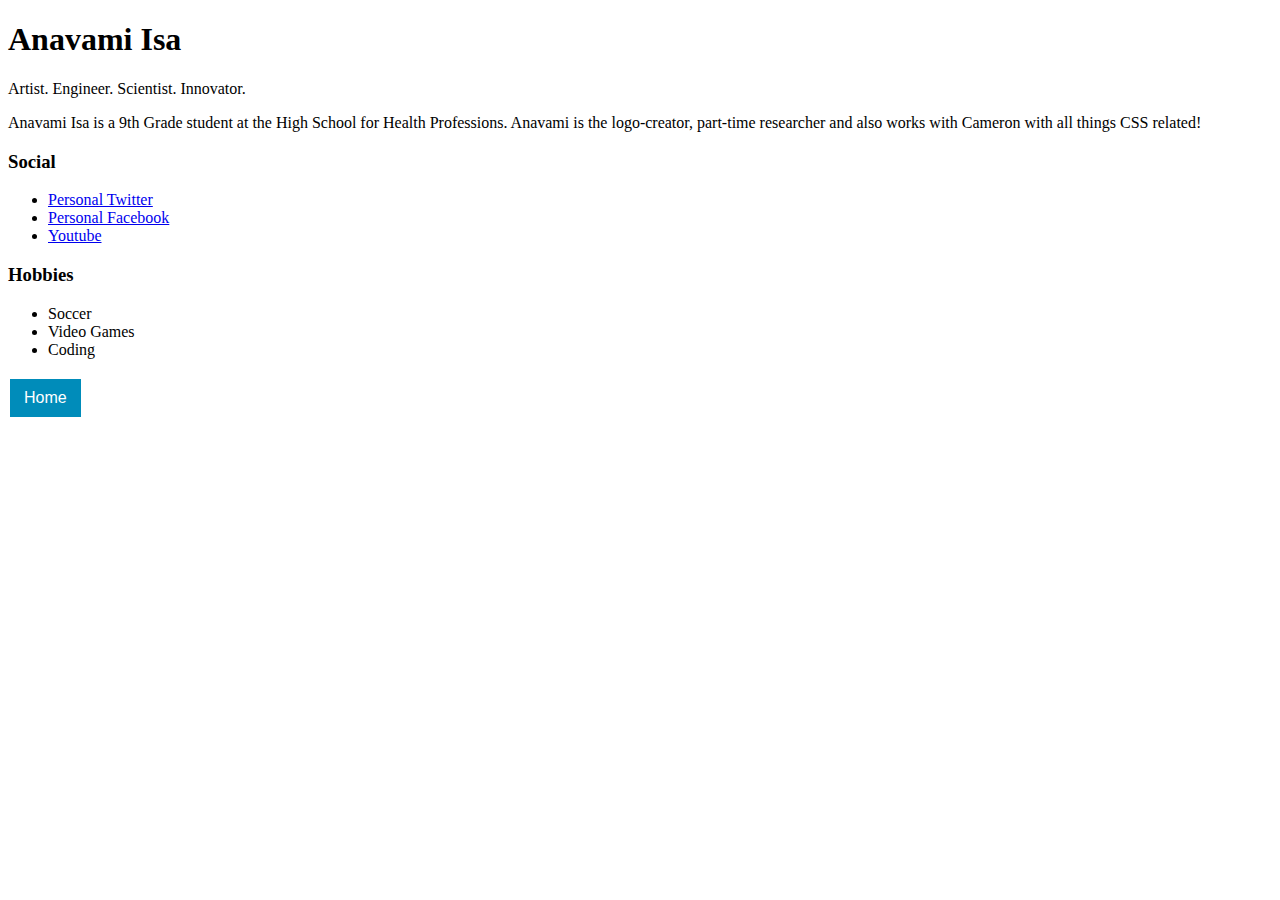
==== Anavami.html @ 99c7a8b4 "Update Anavami.html" ====
<!DOCTYPE html>
<html lang="en-US">

<head>
<link rel="icon" href="https://lh3.googleusercontent.com/-T-ouPHSaeWU/Wo4RZJ8AVdI/AAAAAAAAAD4/PfGFXFCYKAQlNQBEPDjI93eOur0xEZG2QCEwYBhgL/w140-h140-p/cca.png" sizes="16x16">

	<meta charset="UTF-8" />
	<meta http-equiv="X-UA-Compatible" content="IE=edge" />

	<!-- SEO -->
	<title> Anavami Isa </title>
	<meta name="description" content="Split is a centrally-divided layout for a professional online presence with a big image or video left with alongside content." />
	<meta name="robots" content="index, follow" />
	<meta name="referrer" content="always" />

	<!-- Social & Open Graph -->
	<meta property="og:title" content="Split - HTML Template Demo" />
	<meta property="og:description" content="Split is a centrally-divided layout for a professional online presence with a big image or video left with alongside content." />
	<meta property="og:image" content="https://pbs.twimg.com/profile_images/966458686540517377/M-vXSwjw_400x400.jpg"> <!-- include your hosted image full URL -->
	<meta property="og:url" content="https://demo.onepagelove.com/fullsingle-html/split/" />
	<meta name="twitter:title" content="Split - HTML Template Demo" >
	<meta name="twitter:description" content="Split is a centrally-divided layout for a professional online presence with a big image or video left with alongside content." />
	<meta name="twitter:image" content="" /> <!-- include your hosted image full URL -->
	<meta name="twitter:card" content="summary_large_image" />
	<meta name="twitter:site" content="@onepagelove" />
	<meta name="twitter:creator" content="@robhope" />

	<!-- Favicon -->
	<link rel="icon" type="image/png" href="Anavami.jpg" sizes="32x32">

	<!-- Styles -->
	<link rel='stylesheet' href='Anavami/assets/css/split.css' type='text/css' media='screen' />
	<meta name="viewport" content="width=device-width,initial-scale=1" />

</head>

<body id="fullsingle" class="page-template-page-fullsingle-split">

<div class="fs-split">

	<!-- Image Side -->
	<div class="split-image">

	</div>
	<style>
		.button5 {background-color: #008CBA;
  border: none;
    color: white;
    padding: 10px 14px;
    text-align: center;
    text-decoration: none;
    display: inline-block;
    font-size: 16px;
    margin: 4px 2px;
    transition: all 0.5s;
    cursor: pointer;} /* Blue Buttons*/
    .button5:hover {
      background-color:#005a77
    }
	</style>

	<!-- Content Side -->
	<div class="split-content">

		<div class="split-content-vertically-center">

			<div class="split-intro">

				<h1>Anavami Isa</h1>

				<span class="tagline">Artist. Engineer. Scientist. Innovator. </span>

			</div>

			<div class="split-bio">

				<p>  Anavami Isa is a 9th Grade student at the High School for Health Professions. Anavami is the logo-creator, part-time researcher and also works with Cameron with all things CSS related!</p>

			</div>

			<div class="split-lists">

				<div class="split-list">

					<h3>Social</h3>

					<ul>
						<li><a href="https://twitter.com/Anavami_Isa">Personal Twitter</a></li>
						<li><a href="https://www.facebook.com/profile.php?id=100009813225975">Personal Facebook</a></li>
						<li><a href="https://www.youtube.com/channel/UCrx-eN9YCGhoeTnEQktovnw">Youtube</a></li>
					</ul>

				</div>

				<div class="split-list">

					<h3>Hobbies</h3>

					<ul>
						<li>Soccer</li>
						<li>Video Games</li>
						<li>Coding</li>
					</ul>

				</div>

			</div>



		</div>

	</div>

</div>
	<form action="index2.html">
  <button type="submit" class="button button5"style="vertical-align:middle">Home</button>
  </form>

</body>
</html>
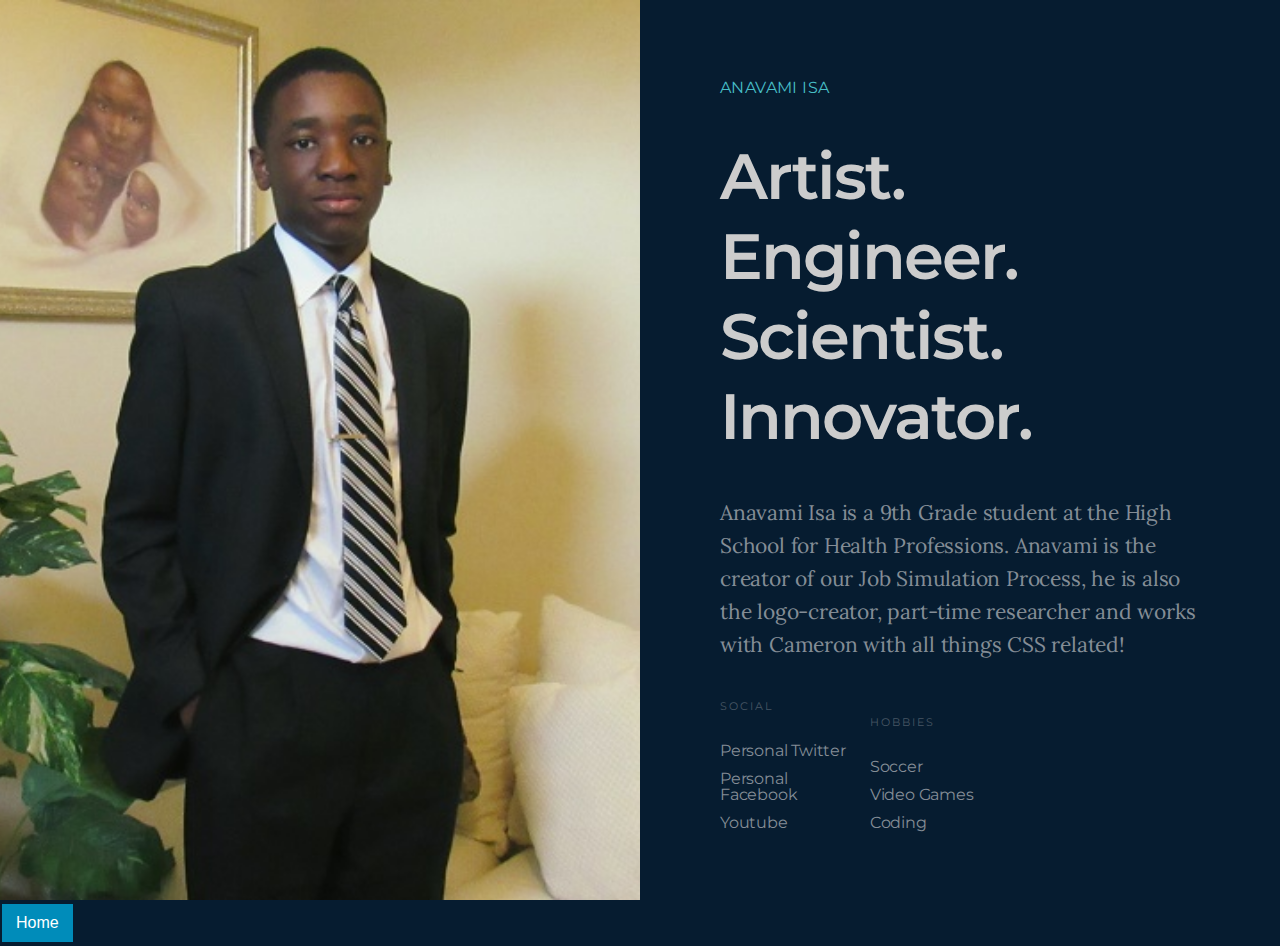
==== commit 98e9eeef: "Update Anavami.html" ====
--- a/Anavami.html
+++ b/Anavami.html
@@ -74,7 +74,7 @@
 
 			<div class="split-bio">
 
-				<p>  Anavami Isa is a 9th Grade student at the High School for Health Professions. Anavami is the logo-creator, part-time researcher and also works with Cameron with all things CSS related!</p>
+				<p>  Anavami Isa is a 9th Grade student at the High School for Health Professions. Anavami is the creator of our Job Simulation Process, he is also the logo-creator, part-time researcher and works with Cameron with all things CSS related!</p>
 
 			</div>
 
--- a/Anavami/assets/css/split.css
+++ b/Anavami/assets/css/split.css
@@ -0,0 +1,274 @@
+/*
+Template Name: Split
+Author: One Page Love
+Author URI: https://onepagelove.com
+Template URI: https://onepagelove.com/split
+Description: Split is a centrally-divided layout for a professional online presence with a big image or video left with alongside content.
+*/
+/* -- CSS Reset -- */
+@import url("https://fonts.googleapis.com/css?family=Montserrat:400,600");
+@import url("https://fonts.googleapis.com/css?family=Lora");
+html, body, div, span, applet, object, iframe,
+h1, h2, h3, h4, h5, h6, p, blockquote, pre,
+a, abbr, acronym, address, big, cite, code,
+del, dfn, em, img, ins, kbd, q, s, samp,
+small, strike, strong, sub, sup, tt, var,
+b, u, i, center,
+dl, dt, dd, ol, ul, li,
+fieldset, form, label, legend,
+table, caption, tbody, tfoot, thead, tr, th, td,
+article, aside, canvas, details, embed,
+figure, figcaption, footer, header, hgroup,
+menu, nav, output, ruby, section, summary,
+time, mark, audio, video {
+  margin: 0;
+  padding: 0;
+  border: 0;
+  font-size: 100%;
+  font: inherit;
+  vertical-align: baseline; }
+
+article, aside, details, figcaption, figure,
+footer, header, hgroup, menu, nav, section {
+  display: block; }
+
+body {
+  line-height: 1; }
+
+ol, ul {
+  list-style: none; }
+
+blockquote, q {
+  quotes: none; }
+
+blockquote:before, blockquote:after,
+q:before, q:after {
+  content: '';
+  content: none; }
+
+table {
+  border-collapse: collapse;
+  border-spacing: 0; }
+
+* {
+  -webkit-font-smoothing: antialiased;
+  -moz-osx-font-smoothing: grayscale;
+  text-rendering: optimizeLegibility;
+  -moz-font-feature-settings: "liga" on;
+  margin: 0; }
+
+img.alignright {
+  float: right; }
+
+img.alignleft {
+  float: left; }
+
+img.aligncenter {
+  clear: both;
+  display: block;
+  margin-right: auto;
+  margin-left: auto; }
+
+body {
+  background-color: #FFFFFF;
+  border-style: none; }
+
+body,
+p,
+a,
+a:hover {
+  color: #000000; }
+
+a,
+a:hover {
+  text-decoration: none;
+  border: none;
+  border-style: none;
+  box-shadow: none; }
+
+/* -- Content -- */
+@-webkit-keyframes fadein {
+  from {
+    opacity: 0; }
+  to {
+    opacity: 1; } }
+@keyframes fadein {
+  from {
+    opacity: 0; }
+  to {
+    opacity: 1; } }
+
+html {
+  background-color: #061C30; }
+
+body.page-template-page-fullsingle-split {
+  background-color: #061C30;
+  font-family: 'Montserrat', sans-serif;
+  font-weight: 400;
+  font-size: 21px;
+  line-height: 33px;
+  letter-spacing: -0.2px;
+  color: #848d96;
+  -webkit-animation: fadein 2s;
+          animation: fadein 2s; }
+  body.page-template-page-fullsingle-split p {
+    color: #848d96; }
+
+.fs-split {
+  width: 100vw;
+  height: 100vh;
+  display: -webkit-box;
+  display: -ms-flexbox;
+  display: flex; }
+  @media (max-width: 800px) {
+    .fs-split {
+      height: auto;
+      -ms-flex-wrap: wrap;
+          flex-wrap: wrap; } }
+  .fs-split .split-image {
+    width: 50%;
+    height: 100vh;
+    background-image: url("Anavami_1.jpg");
+    background-position: center center;
+    background-size: cover; }
+    @media (max-width: 800px) {
+      .fs-split .split-image {
+        height: 80vh;
+        width: 100%; } }
+  .fs-split .split-content {
+    width: 50%;
+    min-height: 100vh;
+    display: -webkit-box;
+    display: -ms-flexbox;
+    display: flex;
+    -webkit-box-align: center;
+        -ms-flex-align: center;
+            align-items: center;
+    -webkit-box-pack: center;
+        -ms-flex-pack: center;
+            justify-content: center;
+    overflow: auto; }
+    @media (max-width: 800px) {
+      .fs-split .split-content {
+        width: 100%;
+        height: auto; } }
+    .fs-split .split-content .split-content-vertically-center {
+      padding: 80px;
+      max-width: 640px;
+      margin-top: auto;
+      margin-bottom: auto; }
+      @media (max-width: 1200px) {
+        .fs-split .split-content .split-content-vertically-center {
+          padding: 60px; } }
+      @media (max-width: 800px) {
+        .fs-split .split-content .split-content-vertically-center {
+          padding: 40px; } }
+
+.split-intro {
+  font-weight: 600;
+  font-size: 64px;
+  line-height: 80px;
+  letter-spacing: -2px; }
+  .split-intro h1 {
+    font-weight: 400;
+    text-transform: uppercase;
+    font-size: 16px;
+    line-height: 16px;
+    margin-bottom: 40px;
+    letter-spacing: 0.4px;
+    color: #47bec7; }
+  .split-intro .tagline {
+    color: #CCCCCC; }
+
+.split-bio {
+  padding: 40px 0 40px 0;
+  font-family: 'Lora', serif; }
+  @media (max-width: 1200px) {
+    .split-bio {
+      padding: 30px 0; } }
+  @media (max-width: 800px) {
+    .split-bio {
+      padding: 20px 0; } }
+  .split-bio p {
+    color: #848d96; }
+  .split-bio a {
+    color: #848d96;
+    transition-duration: 0.5s;
+    border-bottom: 1px dotted #848d96; }
+    .split-bio a:hover {
+      color: #CA486d;
+      transition-duration: 0.1s;
+      border-bottom: 1px dotted #CA486d; }
+
+.split-lists .split-list {
+  width: 30%;
+  display: inline-block;
+  margin-bottom: 40px; }
+  @media (max-width: 500px) {
+    .split-lists .split-list {
+      width: 90%; } }
+  .split-lists .split-list h3 {
+    font-weight: 400;
+    text-transform: uppercase;
+    font-size: 11px;
+    line-height: 11px;
+    margin-bottom: 31px;
+    color: #848d96;
+    letter-spacing: 2px;
+    opacity: 0.5; }
+  .split-lists .split-list ul li {
+    font-size: 16px;
+    line-height: 16px;
+    margin-bottom: 12px; }
+    .split-lists .split-list ul li a {
+      color: #848d96;
+      transition-duration: 0.5s; }
+      .split-lists .split-list ul li a:hover {
+        color: #CA486d;
+        transition-duration: 0.1s; }
+
+.split-credit {
+  opacity: 0.4; }
+  .split-credit p {
+    font-size: 12px;
+    line-height: 14px; }
+    .split-credit p a {
+      color: #848d96; }
+
+.split-video {
+  overflow: hidden;
+  position: relative; }
+
+.video-wrap {
+  position: absolute;
+  top: 50%;
+  left: 50%;
+  -webkit-transform: translate(-50%, -50%);
+          transform: translate(-50%, -50%); }
+
+.video-container {
+  position: relative;
+  overflow: hidden;
+  height: 56.25vw;
+  width: 100vw; }
+  @media (max-aspect-ratio: 16 / 9) {
+    .video-container {
+      height: 100vh;
+      width: 177.7777777778vh; } }
+
+.video-container iframe,
+.video-container object,
+.video-container embed {
+  position: absolute;
+  top: 0;
+  left: 0;
+  width: 100%;
+  height: 100%; }
+
+video.video {
+  -o-object-fit: cover;
+     object-fit: cover;
+  -o-object-position: 50% 50%;
+     object-position: 50% 50%;
+  width: 100%;
+  height: 100%; }
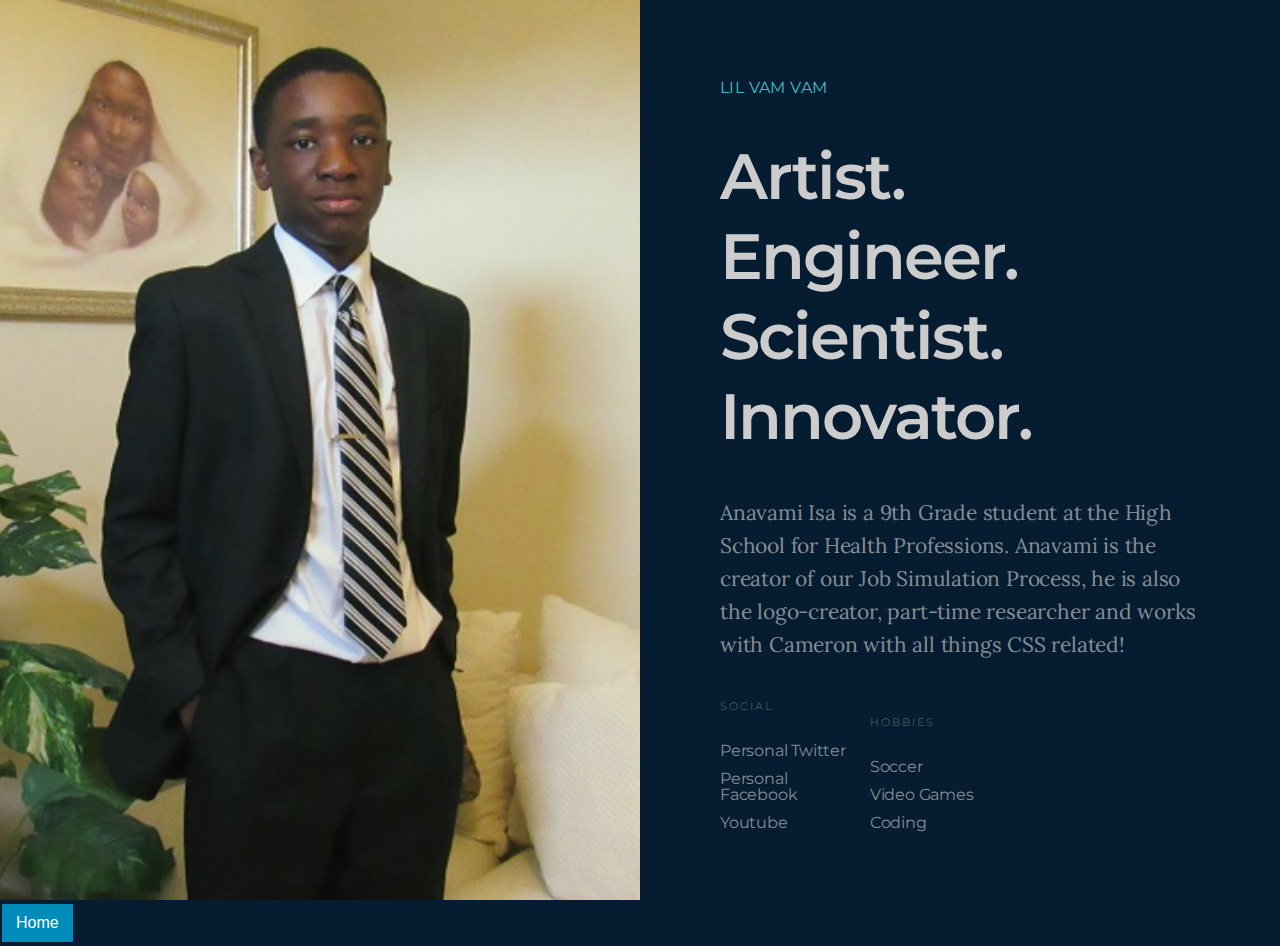
==== commit 28e6d3ce: "Update Anavami.html" ====
--- a/Anavami.html
+++ b/Anavami.html
@@ -8,7 +8,7 @@
 	<meta http-equiv="X-UA-Compatible" content="IE=edge" />
 
 	<!-- SEO -->
-	<title> Anavami Isa </title>
+	<title> Lil Vam Vam </title>
 	<meta name="description" content="Split is a centrally-divided layout for a professional online presence with a big image or video left with alongside content." />
 	<meta name="robots" content="index, follow" />
 	<meta name="referrer" content="always" />
@@ -26,7 +26,7 @@
 	<meta name="twitter:creator" content="@robhope" />
 
 	<!-- Favicon -->
-	<link rel="icon" type="image/png" href="Anavami.jpg" sizes="32x32">
+	<link rel="icon" type="image/png" href="Anavami_1.jpg" sizes="32x32">
 
 	<!-- Styles -->
 	<link rel='stylesheet' href='Anavami/assets/css/split.css' type='text/css' media='screen' />
@@ -66,7 +66,7 @@
 
 			<div class="split-intro">
 
-				<h1>Anavami Isa</h1>
+				<h1>Lil Vam Vam</h1>
 
 				<span class="tagline">Artist. Engineer. Scientist. Innovator. </span>
 
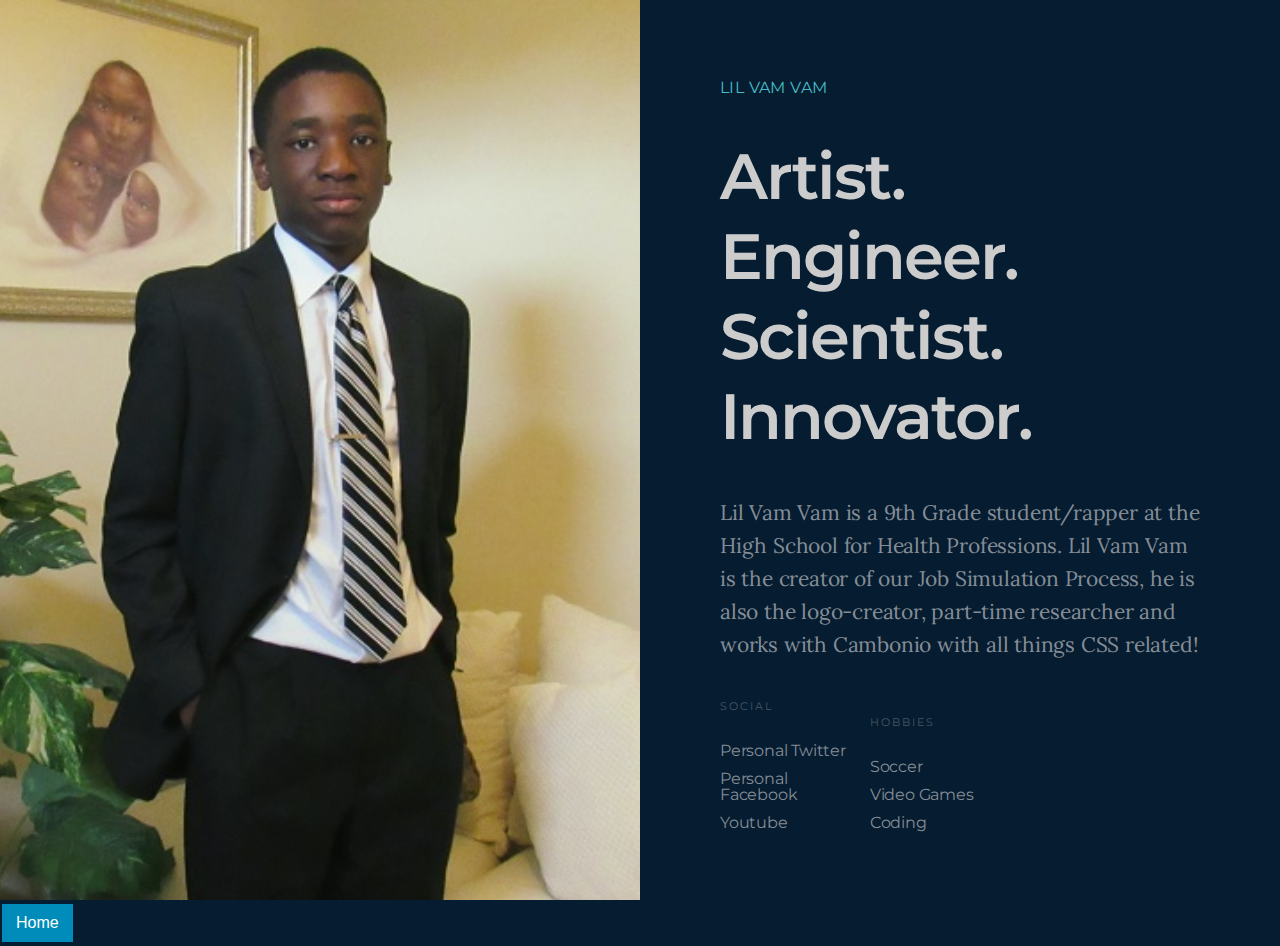
==== commit fb9e5bec: "Update Anavami.html" ====
--- a/Anavami.html
+++ b/Anavami.html
@@ -74,7 +74,7 @@
 
 			<div class="split-bio">
 
-				<p>  Anavami Isa is a 9th Grade student at the High School for Health Professions. Anavami is the creator of our Job Simulation Process, he is also the logo-creator, part-time researcher and works with Cameron with all things CSS related!</p>
+				<p>  Lil Vam Vam is a 9th Grade student/rapper at the High School for Health Professions. Lil Vam Vam is the creator of our Job Simulation Process, he is also the logo-creator, part-time researcher and works with Cambonio with all things CSS related!</p>
 
 			</div>
 
